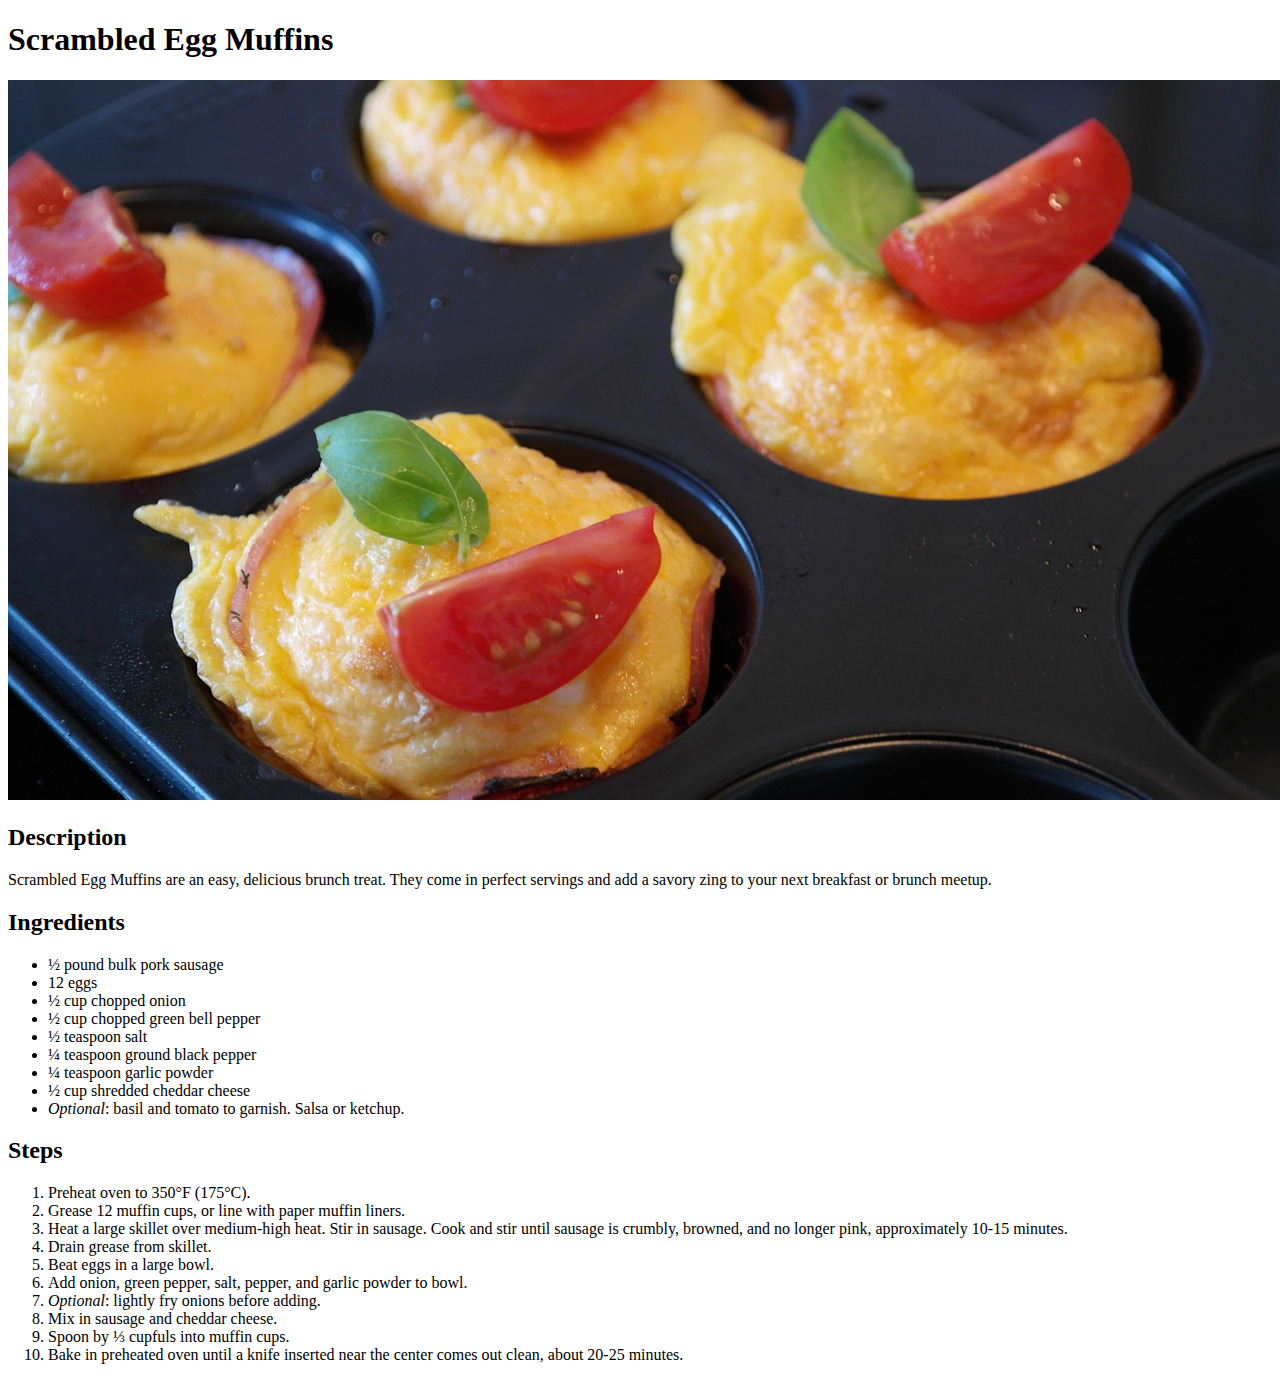
==== recipes/eggmuffins.html @ 8bfdee87 "New image and recipe page files added" ====
<!DOCTYPE html>
<html lang="en">

<head>
    <meta charset="UTF-8">
    <meta http-equiv="X-UA-Compatible" content="IE=edge">
    <meta name="viewport" content="width=device-width, initial-scale=1.0">
    <title>Scrambled Egg Muffins</title>
</head>

<body>
    <h1>Scrambled Egg Muffins</h1>

    <img src="eggmuffin.jpg" alt="Egg Muffins">

    <h2>Description</h2>

    <p>Scrambled Egg Muffins are an easy, delicious brunch treat. They come in perfect servings and add a savory zing to
        your
        next breakfast or brunch meetup.
    </p>

    <h2>Ingredients</h2>

    <ul>
        <li>&frac12; pound bulk pork sausage</li>
        <li>12 eggs</li>
        <li>&frac12; cup chopped onion</li>
        <li>&frac12; cup chopped green bell pepper</li>
        <li>&frac12; teaspoon salt</li>
        <li>&frac14; teaspoon ground black pepper</li>
        <li>&frac14; teaspoon garlic powder</li>
        <li>&frac12; cup shredded cheddar cheese</li>
        <li><em>Optional</em>: basil and tomato to garnish. Salsa or ketchup.</li>
    </ul>

    <h2>Steps</h2>

    <ol>
        <li>Preheat oven to 350&deg;F (175&deg;C).</li>
        <li>Grease 12 muffin cups, or line with paper muffin liners.</li>
        <li>Heat a large skillet over medium-high heat. Stir in sausage. Cook and stir until sausage is crumbly,
            browned, and no longer pink, approximately 10-15 minutes.</li>
        <li>Drain grease from skillet.</li>
        <li>Beat eggs in a large bowl.</li>
        <li>Add onion, green pepper, salt, pepper, and garlic powder to bowl.</li>
        <li><em>Optional</em>: lightly fry onions before adding.</li>
        <li>Mix in sausage and cheddar cheese.</li>
        <li>Spoon by &frac13; cupfuls into muffin cups.</li>
        <li>Bake in preheated oven until a knife inserted near the center comes out clean, about 20-25 minutes.</li>
    </ol>
</body>

</html>
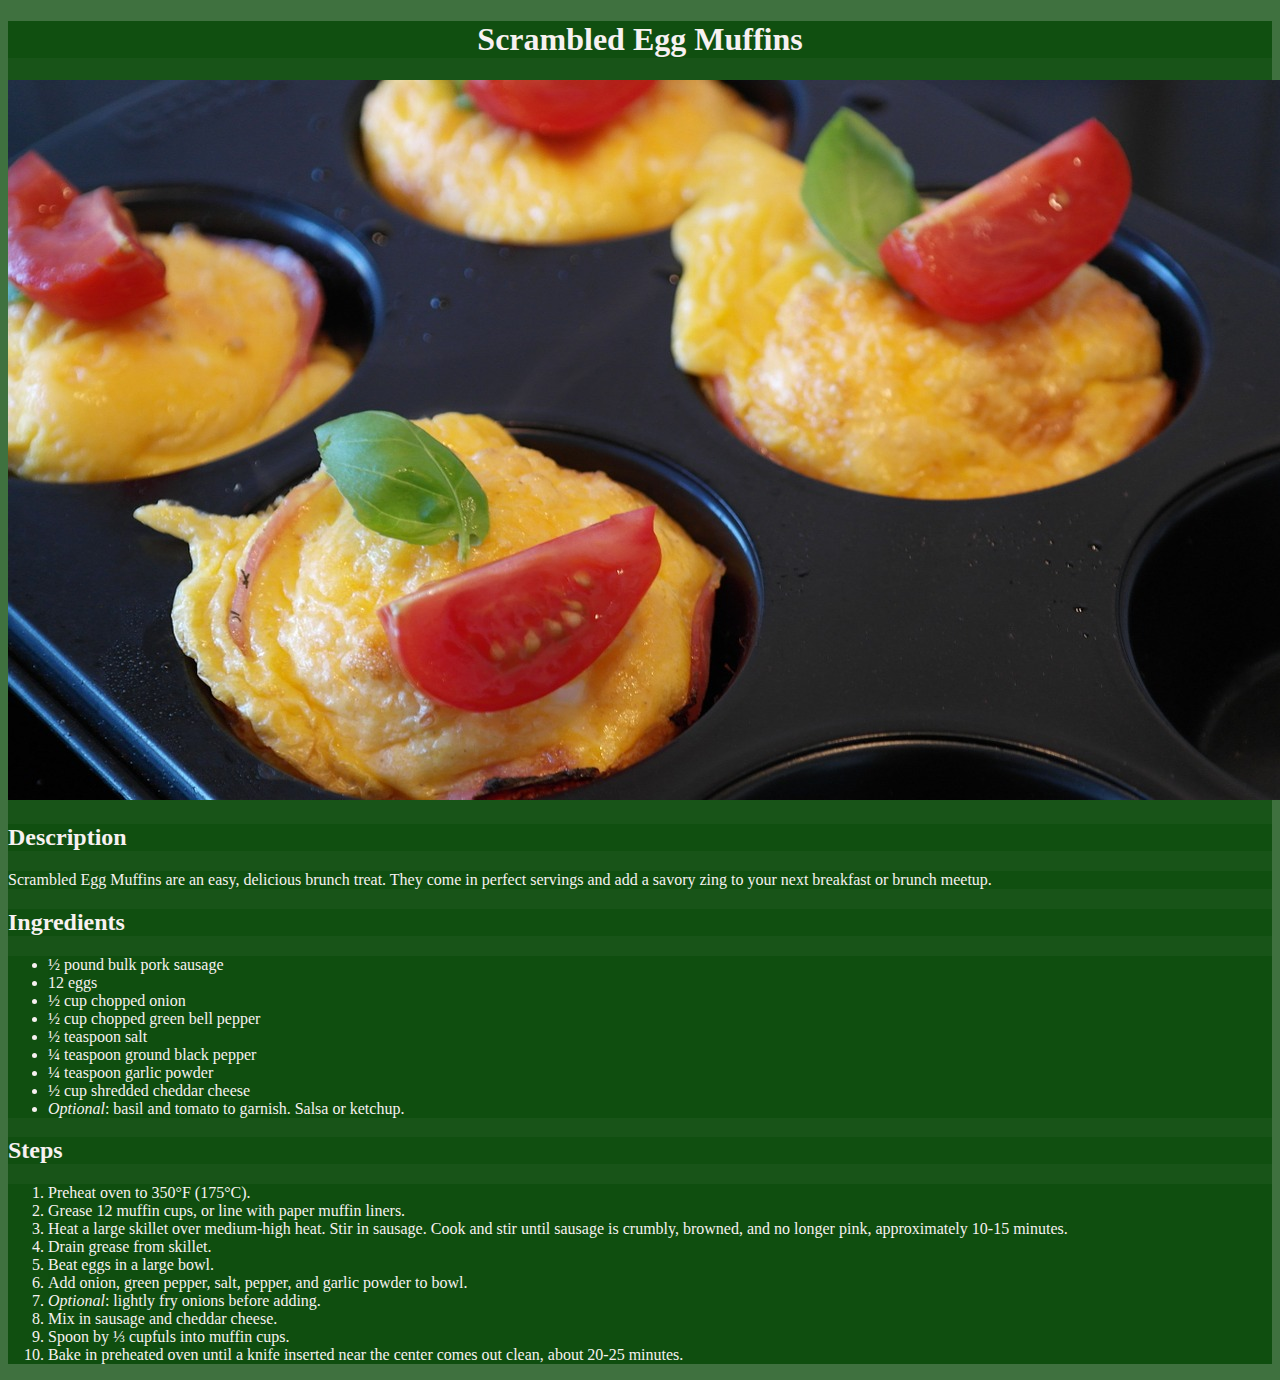
==== commit 9e75bb7c: "Added very basic styles" ====
--- a/recipes/eggmuffins.html
+++ b/recipes/eggmuffins.html
@@ -6,6 +6,7 @@
     <meta http-equiv="X-UA-Compatible" content="IE=edge">
     <meta name="viewport" content="width=device-width, initial-scale=1.0">
     <title>Scrambled Egg Muffins</title>
+    <link rel="stylesheet" href="../styles/styles.css">
 </head>
 
 <body>
--- a/styles/styles.css
+++ b/styles/styles.css
@@ -0,0 +1,8 @@
+* {
+    background-color: rgba(15, 78, 15, 0.8);
+    color:rgb(247, 241, 241);
+}
+
+h1 {
+    text-align: center;
+}